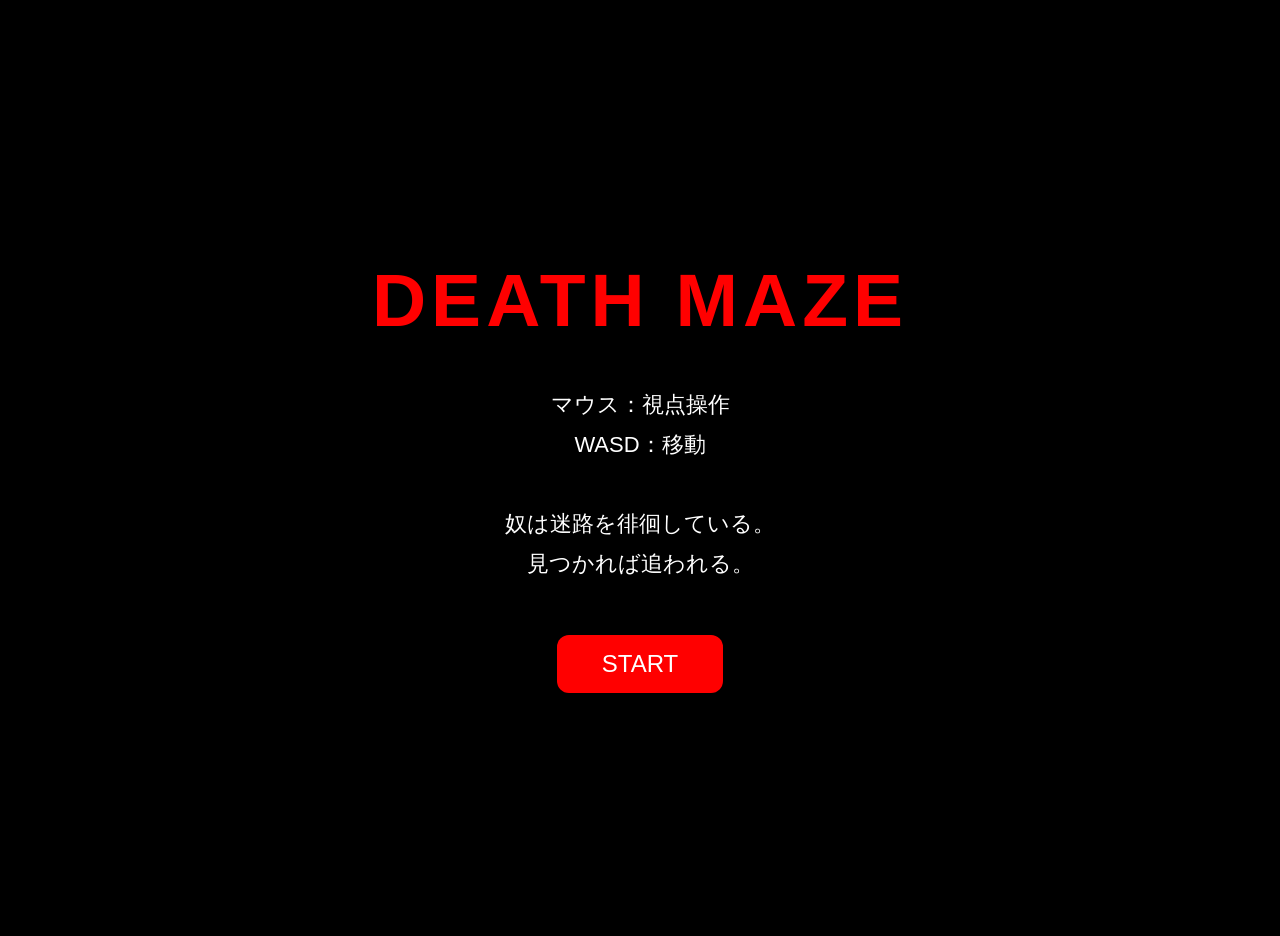
==== index.html @ 8714f91e "testttt" ====
//html
<!DOCTYPE html>
<html lang="ja">
<head>
<meta charset="UTF-8">
<title>DEATH MAZE</title>

<style>

body{
  margin:0;
  overflow:hidden;
  background:black;
  font-family:sans-serif;
  cursor:none;
}

canvas{
  display:block;
}

#menu{
  position:fixed;
  inset:0;

  background:rgba(0,0,0,0.95);

  display:flex;
  flex-direction:column;
  justify-content:center;
  align-items:center;

  color:white;
  text-align:center;

  z-index:10;
}

#menu h1{
  color:red;
  font-size:75px;
  letter-spacing:5px;
  margin-bottom:20px;
}

#menu p{
  font-size:22px;
  line-height:1.8;
}

button{
  margin-top:30px;
  padding:15px 45px;

  border:none;
  border-radius:12px;

  background:red;
  color:white;

  font-size:24px;
  cursor:pointer;
}

#info{
  position:fixed;
  top:20px;
  left:50%;
  transform:translateX(-50%);

  background:rgba(0,0,0,0.6);

  color:white;

  padding:12px 22px;
  border-radius:10px;

  font-size:22px;

  z-index:5;
}

</style>
</head>
<body>

<div id="menu">

  <h1>DEATH MAZE</h1>

  <p>
    マウス：視点操作<br>
    WASD：移動<br><br>

    奴は迷路を徘徊している。<br>
    見つかれば追われる。
  </p>

  <button onclick="startGame()">
    START
  </button>

</div>

<div id="info"></div>

<canvas id="game"></canvas>

<script>

const canvas = document.getElementById("game");
const ctx = canvas.getContext("2d");

canvas.width = innerWidth;
canvas.height = innerHeight;

const TILE = 100;

const map = [

"################",
"#S       #    E#",
"# ###### # #####",
"#      # #     #",
"###### # ##### #",
"#      #       #",
"# #### #########",
"#              #",
"################"

];

const startPlayer = {

  x:TILE * 1.5,
  y:TILE * 1.5,
  angle:0
};

const startEnemy = {

  x:TILE * 13.5,
  y:TILE * 7.5
};

let player;
let enemy;

let keys = {};
let playing = false;

const menu = document.getElementById("menu");
const info = document.getElementById("info");

resetGame();

function resetGame(){

  player = {

    x:startPlayer.x,
    y:startPlayer.y,
    angle:startPlayer.angle
  };

  enemy = {

    x:startEnemy.x,
    y:startEnemy.y,

    speed:1.2,

    chasing:false,

    moveAngle:Math.random() * Math.PI * 2,

    changeTimer:0
  };
}

function startGame(){

  resetGame();

  playing = true;

  menu.style.display = "none";

  canvas.requestPointerLock();

  message("逃げろ...");
}

function message(text){

  info.textContent = text;

  clearTimeout(info.timer);

  info.timer = setTimeout(()=>{

    info.textContent = "";

  },2000);
}

document.addEventListener("mousemove", e=>{

  if(document.pointerLockElement === canvas){

    player.angle += e.movementX * 0.0025;
  }
});

addEventListener("keydown", e=>{

  keys[e.key.toLowerCase()] = true;
});

addEventListener("keyup", e=>{

  keys[e.key.toLowerCase()] = false;
});

function isWall(x,y){

  const gx = Math.floor(x / TILE);
  const gy = Math.floor(y / TILE);

  if(!map[gy]) return true;

  return map[gy][gx] === "#";
}

function canSeePlayer(){

  let dx = player.x - enemy.x;
  let dy = player.y - enemy.y;

  let dist = Math.hypot(dx,dy);

  let steps = dist / 5;

  for(let i=0;i<steps;i++){

    let t = i / steps;

    let rx = enemy.x + dx * t;
    let ry = enemy.y + dy * t;

    if(isWall(rx,ry)){

      return false;
    }
  }

  return true;
}

function movePlayer(){

  let speed = 3;

  let nx = player.x;
  let ny = player.y;

  if(keys["w"]){

    nx += Math.cos(player.angle) * speed;
    ny += Math.sin(player.angle) * speed;
  }

  if(keys["s"]){

    nx -= Math.cos(player.angle) * speed;
    ny -= Math.sin(player.angle) * speed;
  }

  if(keys["a"]){

    nx += Math.cos(player.angle - Math.PI/2) * speed;
    ny += Math.sin(player.angle - Math.PI/2) * speed;
  }

  if(keys["d"]){

    nx += Math.cos(player.angle + Math.PI/2) * speed;
    ny += Math.sin(player.angle + Math.PI/2) * speed;
  }

  if(!isWall(nx, player.y)){

    player.x = nx;
  }

  if(!isWall(player.x, ny)){

    player.y = ny;
  }

  checkGoal();
}

function moveEnemy(){

  // プレイヤー発見
  if(canSeePlayer()){

    if(!enemy.chasing){

      message("見つかった...");
    }

    enemy.chasing = true;
  }

  // 追跡モード
  if(enemy.chasing){

    let dx = player.x - enemy.x;
    let dy = player.y - enemy.y;

    let dist = Math.hypot(dx,dy);

    dx /= dist;
    dy /= dist;

    let nx =
      enemy.x + dx * enemy.speed;

    let ny =
      enemy.y + dy * enemy.speed;

    if(!isWall(nx, enemy.y)){

      enemy.x = nx;
    }

    if(!isWall(enemy.x, ny)){

      enemy.y = ny;
    }

    if(dist < 22){

      gameOver();
    }

  }else{

    // 徘徊モード
    enemy.changeTimer--;

    if(enemy.changeTimer <= 0){

      enemy.moveAngle =
        Math.random() * Math.PI * 2;

      enemy.changeTimer =
        60 + Math.random() * 120;
    }

    let nx =
      enemy.x +
      Math.cos(enemy.moveAngle) *
      enemy.speed * 0.7;

    let ny =
      enemy.y +
      Math.sin(enemy.moveAngle) *
      enemy.speed * 0.7;

    if(isWall(nx,ny)){

      enemy.moveAngle =
        Math.random() * Math.PI * 2;

    }else{

      enemy.x = nx;
      enemy.y = ny;
    }
  }
}

function checkGoal(){

  const gx = Math.floor(player.x / TILE);
  const gy = Math.floor(player.y / TILE);

  if(map[gy][gx] === "E"){

    finishGame();
  }
}

function finishGame(){

  playing = false;

  document.exitPointerLock();

  menu.style.display = "flex";

  menu.innerHTML = `

    <h1>ESCAPE</h1>

    <p>
      脱出成功
    </p>

    <button onclick="startGame()">
      RETRY
    </button>
  `;
}

function gameOver(){

  playing = false;

  document.exitPointerLock();

  menu.style.display = "flex";

  menu.innerHTML = `

    <h1>GAME OVER</h1>

    <p>
      捕まった...
    </p>

    <button onclick="startGame()">
      RETRY
    </button>
  `;
}

function drawWorld(){

  // 空
  ctx.fillStyle = "#87ceeb";

  ctx.fillRect(
    0,
    0,
    canvas.width,
    canvas.height/2
  );

  // 地面
  ctx.fillStyle = "#444";

  ctx.fillRect(
    0,
    canvas.height/2,
    canvas.width,
    canvas.height/2
  );

  for(let i=0;i<canvas.width;i++){

    let rayAngle =
      player.angle - 0.55 +
      (i / canvas.width) * 1.1;

    let dist = 0;
    let hit = false;

    while(!hit && dist < 2000){

      dist += 2;

      let rx =
        player.x +
        Math.cos(rayAngle) * dist;

      let ry =
        player.y +
        Math.sin(rayAngle) * dist;

      if(isWall(rx,ry)){

        hit = true;
      }
    }

    let corrected =
      dist *
      Math.cos(rayAngle - player.angle);

    let wallHeight =
      24000 / corrected;

    let shade =
      Math.max(
        40,
        255 - corrected / 4
      );

    ctx.fillStyle =
      `rgb(${shade},${shade},${shade})`;

    ctx.fillRect(

      i,

      canvas.height/2 -
      wallHeight/2,

      1,

      wallHeight
    );
  }
}

function drawEnemy(){

  let dx = enemy.x - player.x;
  let dy = enemy.y - player.y;

  let dist = Math.hypot(dx,dy);

  let angle =
    Math.atan2(dy,dx);

  let relative =
    angle - player.angle;

  while(relative < -Math.PI){

    relative += Math.PI * 2;
  }

  while(relative > Math.PI){

    relative -= Math.PI * 2;
  }

  if(Math.abs(relative) > 0.6){

    return;
  }

  let screenX =
    (relative + 0.6) / 1.2 *
    canvas.width;

  let size =
    9000 / dist;

  let y =
    canvas.height/2 - size/2;

  // 影
  ctx.fillStyle =
    "rgba(0,0,0,0.35)";

  ctx.beginPath();

  ctx.ellipse(
    screenX,
    y + size*0.95,
    size*0.28,
    size*0.10,
    0,
    0,
    Math.PI*2
  );

  ctx.fill();

  // 足
  ctx.fillStyle = "#111";

  ctx.fillRect(
    screenX - size*0.15,
    y + size*0.55,
    size*0.10,
    size*0.35
  );

  ctx.fillRect(
    screenX + size*0.05,
    y + size*0.55,
    size*0.10,
    size*0.35
  );

  // 胴体
  ctx.fillStyle =
    enemy.chasing ? "#550000" : "#1a1a1a";

  ctx.fillRect(
    screenX - size*0.22,
    y + size*0.20,
    size*0.44,
    size*0.45
  );

  // 腕
  ctx.fillRect(
    screenX - size*0.33,
    y + size*0.23,
    size*0.10,
    size*0.32
  );

  ctx.fillRect(
    screenX + size*0.23,
    y + size*0.23,
    size*0.10,
    size*0.32
  );

  // 頭
  ctx.fillStyle = "#ddd";

  ctx.beginPath();

  ctx.arc(
    screenX,
    y + size*0.08,
    size*0.16,
    0,
    Math.PI*2
  );

  ctx.fill();

  // 目
  ctx.fillStyle =
    enemy.chasing ? "red" : "black";

  ctx.beginPath();

  ctx.arc(
    screenX - size*0.05,
    y + size*0.06,
    size*0.02,
    0,
    Math.PI*2
  );

  ctx.fill();

  ctx.beginPath();

  ctx.arc(
    screenX + size*0.05,
    y + size*0.06,
    size*0.02,
    0,
    Math.PI*2
  );

  ctx.fill();
}

function loop(){

  if(playing){

    movePlayer();

    moveEnemy();

    drawWorld();

    drawEnemy();
  }

  requestAnimationFrame(loop);
}

loop();

onresize = ()=>{

  canvas.width = innerWidth;
  canvas.height = innerHeight;
};

</script>
</body>
</html>
```
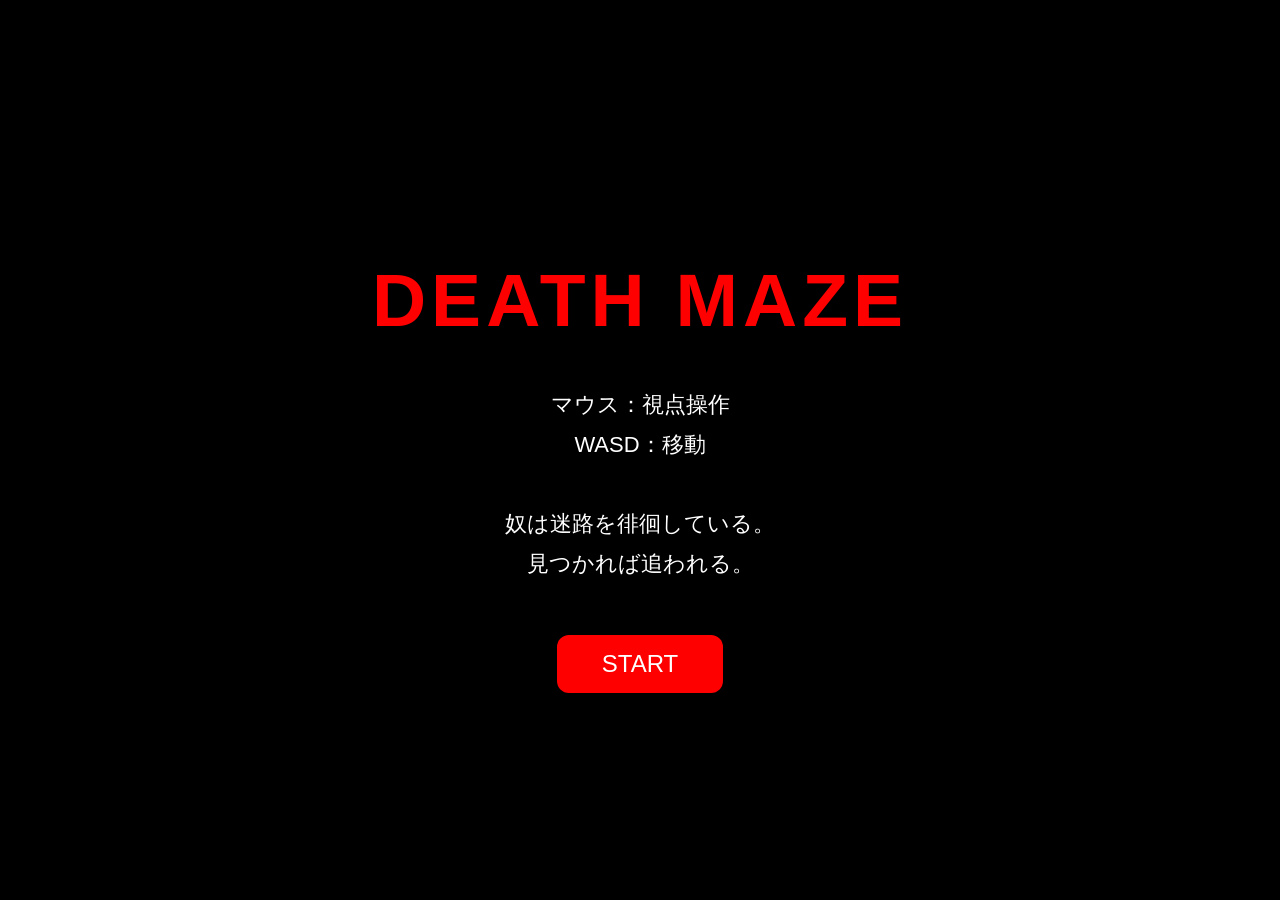
==== commit 96fc65d9: "5_19" ====
--- a/index.html
+++ b/index.html
@@ -1,9 +1,8 @@
-//html
 <!DOCTYPE html>
 <html lang="ja">
 <head>
 <meta charset="UTF-8">
-<title>DEATH MAZE</title>
+<title>DEATH MAZE AI</title>
 
 <style>
 
@@ -130,6 +129,15 @@
 
 ];
 
+const DIRECTIONS = [
+
+  {x:1,y:0},
+  {x:-1,y:0},
+  {x:0,y:1},
+  {x:0,y:-1}
+
+];
+
 const startPlayer = {
 
   x:TILE * 1.5,
@@ -168,13 +176,13 @@
     x:startEnemy.x,
     y:startEnemy.y,
 
-    speed:1.2,
+    speed:1.4,
 
     chasing:false,
 
-    moveAngle:Math.random() * Math.PI * 2,
-
-    changeTimer:0
+    loseTimer:0,
+
+    dir:{x:-1,y:0}
   };
 }
 
@@ -301,6 +309,35 @@
   checkGoal();
 }
 
+function enemyAtCenter(){
+
+  return (
+    Math.abs((enemy.x % TILE) - TILE/2) < 4 &&
+    Math.abs((enemy.y % TILE) - TILE/2) < 4
+  );
+}
+
+function getAvailableDirections(){
+
+  const dirs = [];
+
+  const gx = Math.floor(enemy.x / TILE);
+  const gy = Math.floor(enemy.y / TILE);
+
+  for(let dir of DIRECTIONS){
+
+    const nx = gx + dir.x;
+    const ny = gy + dir.y;
+
+    if(map[ny][nx] !== "#"){
+
+      dirs.push(dir);
+    }
+  }
+
+  return dirs;
+}
+
 function moveEnemy(){
 
   // プレイヤー発見
@@ -312,9 +349,26 @@
     }
 
     enemy.chasing = true;
-  }
-
-  // 追跡モード
+
+    enemy.loseTimer = 0;
+
+  }else{
+
+    if(enemy.chasing){
+
+      enemy.loseTimer++;
+
+      // 5秒見失う
+      if(enemy.loseTimer > 300){
+
+        enemy.chasing = false;
+
+        message("撒いた...");
+      }
+    }
+  }
+
+  // 追跡
   if(enemy.chasing){
 
     let dx = player.x - enemy.x;
@@ -348,34 +402,43 @@
 
   }else{
 
-    // 徘徊モード
-    enemy.changeTimer--;
-
-    if(enemy.changeTimer <= 0){
-
-      enemy.moveAngle =
-        Math.random() * Math.PI * 2;
-
-      enemy.changeTimer =
-        60 + Math.random() * 120;
+    // 曲がり角で方向変更
+    if(enemyAtCenter()){
+
+      let dirs =
+        getAvailableDirections();
+
+      // 戻る方向を除外
+      dirs = dirs.filter(dir => {
+
+        return !(
+          dir.x === -enemy.dir.x &&
+          dir.y === -enemy.dir.y
+        );
+      });
+
+      if(dirs.length > 0){
+
+        enemy.dir =
+          dirs[
+            Math.floor(
+              Math.random() * dirs.length
+            )
+          ];
+      }
     }
 
     let nx =
       enemy.x +
-      Math.cos(enemy.moveAngle) *
-      enemy.speed * 0.7;
+      enemy.dir.x *
+      enemy.speed;
 
     let ny =
       enemy.y +
-      Math.sin(enemy.moveAngle) *
-      enemy.speed * 0.7;
-
-    if(isWall(nx,ny)){
-
-      enemy.moveAngle =
-        Math.random() * Math.PI * 2;
-
-    }else{
+      enemy.dir.y *
+      enemy.speed;
+
+    if(!isWall(nx,ny)){
 
       enemy.x = nx;
       enemy.y = ny;
@@ -686,5 +749,4 @@
 
 </script>
 </body>
-</html>
-```
+</html>
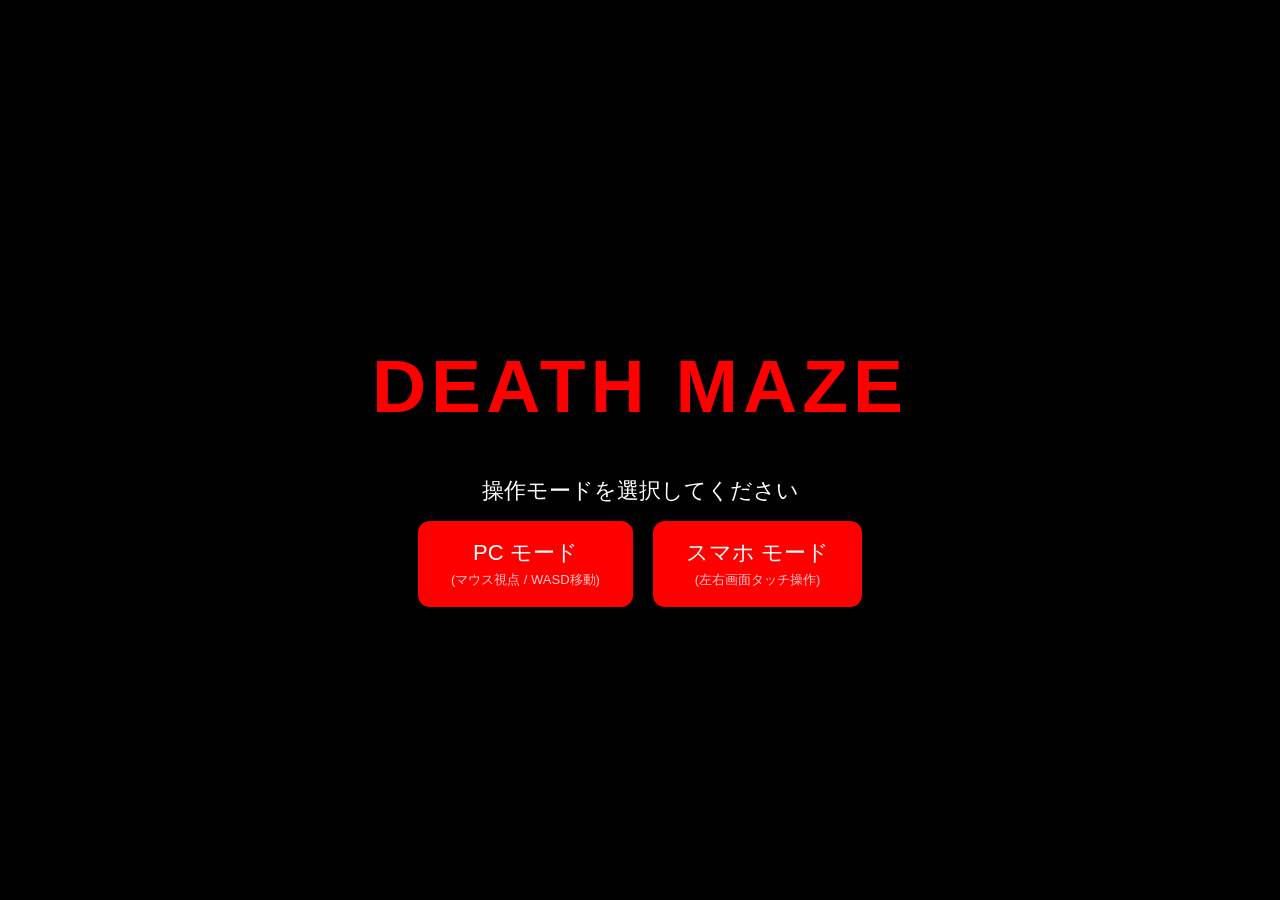
==== commit 0df0b37a: "5_22 ミニマップの追加、スマホ操作の対応化、その他修正" ====
--- a/index.html
+++ b/index.html
@@ -1,752 +1,48 @@
 <!DOCTYPE html>
 <html lang="ja">
 <head>
-<meta charset="UTF-8">
-<title>DEATH MAZE AI</title>
-
-<style>
-
-body{
-  margin:0;
-  overflow:hidden;
-  background:black;
-  font-family:sans-serif;
-  cursor:none;
-}
-
-canvas{
-  display:block;
-}
-
-#menu{
-  position:fixed;
-  inset:0;
-
-  background:rgba(0,0,0,0.95);
-
-  display:flex;
-  flex-direction:column;
-  justify-content:center;
-  align-items:center;
-
-  color:white;
-  text-align:center;
-
-  z-index:10;
-}
-
-#menu h1{
-  color:red;
-  font-size:75px;
-  letter-spacing:5px;
-  margin-bottom:20px;
-}
-
-#menu p{
-  font-size:22px;
-  line-height:1.8;
-}
-
-button{
-  margin-top:30px;
-  padding:15px 45px;
-
-  border:none;
-  border-radius:12px;
-
-  background:red;
-  color:white;
-
-  font-size:24px;
-  cursor:pointer;
-}
-
-#info{
-  position:fixed;
-  top:20px;
-  left:50%;
-  transform:translateX(-50%);
-
-  background:rgba(0,0,0,0.6);
-
-  color:white;
-
-  padding:12px 22px;
-  border-radius:10px;
-
-  font-size:22px;
-
-  z-index:5;
-}
-
-</style>
+  <meta charset="UTF-8">
+  <meta name="viewport" content="width=device-width, initial-scale=1.0, user-scalable=no, maximum-scale=1.0">
+  <title>DEATH MAZE - COMPLETE</title>
+  <link rel="stylesheet" href="style.css">
 </head>
 <body>
 
-<div id="menu">
+  <div id="menu">
+    <h1 id="menu-title">DEATH MAZE</h1>
+    <p id="menu-text">操作モードを選択してください</p>
+    
+    <div class="btn-container">
+      <button class="start-btn" onclick="startGame('pc')">PC モード<br><span>(マウス視点 / WASD移動)</span></button>
+      <button class="start-btn" onclick="startGame('mobile')">スマホ モード<br><span>(左右画面タッチ操作)</span></button>
+    </div>
+  </div>
 
-  <h1>DEATH MAZE</h1>
+  <div id="pause-menu">
+    <h2>PAUSE</h2>
+    <div class="pause-btn-container">
+      <button class="menu-btn p-idx" onclick="resumeGame()">ゲームに戻る</button>
+      <button class="menu-btn p-idx" onclick="retryGame()">リトライ</button>
+      <button class="menu-btn p-idx" onclick="backToMainMenu()">メインメニュー</button>
+    </div>
+    <p class="help-text">【Key】↑ / ↓ (W / S) : 選択 | Enter : 決定</p>
+  </div>
 
-  <p>
-    マウス：視点操作<br>
-    WASD：移動<br><br>
+  <button id="ingame-menu-btn" onclick="openPauseMenu()">MENU</button>
 
-    奴は迷路を徘徊している。<br>
-    見つかれば追われる。
-  </p>
+  <div id="info"></div>
 
-  <button onclick="startGame()">
-    START
-  </button>
+  <div id="touch-container">
+    <div id="left-zone" class="touch-zone">
+      <div id="joystick-base">
+        <div id="joystick-stick"></div>
+      </div>
+    </div>
+    <div id="right-zone" class="touch-zone"></div>
+  </div>
 
-</div>
+  <canvas id="game"></canvas>
 
-<div id="info"></div>
-
-<canvas id="game"></canvas>
-
-<script>
-
-const canvas = document.getElementById("game");
-const ctx = canvas.getContext("2d");
-
-canvas.width = innerWidth;
-canvas.height = innerHeight;
-
-const TILE = 100;
-
-const map = [
-
-"################",
-"#S       #    E#",
-"# ###### # #####",
-"#      # #     #",
-"###### # ##### #",
-"#      #       #",
-"# #### #########",
-"#              #",
-"################"
-
-];
-
-const DIRECTIONS = [
-
-  {x:1,y:0},
-  {x:-1,y:0},
-  {x:0,y:1},
-  {x:0,y:-1}
-
-];
-
-const startPlayer = {
-
-  x:TILE * 1.5,
-  y:TILE * 1.5,
-  angle:0
-};
-
-const startEnemy = {
-
-  x:TILE * 13.5,
-  y:TILE * 7.5
-};
-
-let player;
-let enemy;
-
-let keys = {};
-let playing = false;
-
-const menu = document.getElementById("menu");
-const info = document.getElementById("info");
-
-resetGame();
-
-function resetGame(){
-
-  player = {
-
-    x:startPlayer.x,
-    y:startPlayer.y,
-    angle:startPlayer.angle
-  };
-
-  enemy = {
-
-    x:startEnemy.x,
-    y:startEnemy.y,
-
-    speed:1.4,
-
-    chasing:false,
-
-    loseTimer:0,
-
-    dir:{x:-1,y:0}
-  };
-}
-
-function startGame(){
-
-  resetGame();
-
-  playing = true;
-
-  menu.style.display = "none";
-
-  canvas.requestPointerLock();
-
-  message("逃げろ...");
-}
-
-function message(text){
-
-  info.textContent = text;
-
-  clearTimeout(info.timer);
-
-  info.timer = setTimeout(()=>{
-
-    info.textContent = "";
-
-  },2000);
-}
-
-document.addEventListener("mousemove", e=>{
-
-  if(document.pointerLockElement === canvas){
-
-    player.angle += e.movementX * 0.0025;
-  }
-});
-
-addEventListener("keydown", e=>{
-
-  keys[e.key.toLowerCase()] = true;
-});
-
-addEventListener("keyup", e=>{
-
-  keys[e.key.toLowerCase()] = false;
-});
-
-function isWall(x,y){
-
-  const gx = Math.floor(x / TILE);
-  const gy = Math.floor(y / TILE);
-
-  if(!map[gy]) return true;
-
-  return map[gy][gx] === "#";
-}
-
-function canSeePlayer(){
-
-  let dx = player.x - enemy.x;
-  let dy = player.y - enemy.y;
-
-  let dist = Math.hypot(dx,dy);
-
-  let steps = dist / 5;
-
-  for(let i=0;i<steps;i++){
-
-    let t = i / steps;
-
-    let rx = enemy.x + dx * t;
-    let ry = enemy.y + dy * t;
-
-    if(isWall(rx,ry)){
-
-      return false;
-    }
-  }
-
-  return true;
-}
-
-function movePlayer(){
-
-  let speed = 3;
-
-  let nx = player.x;
-  let ny = player.y;
-
-  if(keys["w"]){
-
-    nx += Math.cos(player.angle) * speed;
-    ny += Math.sin(player.angle) * speed;
-  }
-
-  if(keys["s"]){
-
-    nx -= Math.cos(player.angle) * speed;
-    ny -= Math.sin(player.angle) * speed;
-  }
-
-  if(keys["a"]){
-
-    nx += Math.cos(player.angle - Math.PI/2) * speed;
-    ny += Math.sin(player.angle - Math.PI/2) * speed;
-  }
-
-  if(keys["d"]){
-
-    nx += Math.cos(player.angle + Math.PI/2) * speed;
-    ny += Math.sin(player.angle + Math.PI/2) * speed;
-  }
-
-  if(!isWall(nx, player.y)){
-
-    player.x = nx;
-  }
-
-  if(!isWall(player.x, ny)){
-
-    player.y = ny;
-  }
-
-  checkGoal();
-}
-
-function enemyAtCenter(){
-
-  return (
-    Math.abs((enemy.x % TILE) - TILE/2) < 4 &&
-    Math.abs((enemy.y % TILE) - TILE/2) < 4
-  );
-}
-
-function getAvailableDirections(){
-
-  const dirs = [];
-
-  const gx = Math.floor(enemy.x / TILE);
-  const gy = Math.floor(enemy.y / TILE);
-
-  for(let dir of DIRECTIONS){
-
-    const nx = gx + dir.x;
-    const ny = gy + dir.y;
-
-    if(map[ny][nx] !== "#"){
-
-      dirs.push(dir);
-    }
-  }
-
-  return dirs;
-}
-
-function moveEnemy(){
-
-  // プレイヤー発見
-  if(canSeePlayer()){
-
-    if(!enemy.chasing){
-
-      message("見つかった...");
-    }
-
-    enemy.chasing = true;
-
-    enemy.loseTimer = 0;
-
-  }else{
-
-    if(enemy.chasing){
-
-      enemy.loseTimer++;
-
-      // 5秒見失う
-      if(enemy.loseTimer > 300){
-
-        enemy.chasing = false;
-
-        message("撒いた...");
-      }
-    }
-  }
-
-  // 追跡
-  if(enemy.chasing){
-
-    let dx = player.x - enemy.x;
-    let dy = player.y - enemy.y;
-
-    let dist = Math.hypot(dx,dy);
-
-    dx /= dist;
-    dy /= dist;
-
-    let nx =
-      enemy.x + dx * enemy.speed;
-
-    let ny =
-      enemy.y + dy * enemy.speed;
-
-    if(!isWall(nx, enemy.y)){
-
-      enemy.x = nx;
-    }
-
-    if(!isWall(enemy.x, ny)){
-
-      enemy.y = ny;
-    }
-
-    if(dist < 22){
-
-      gameOver();
-    }
-
-  }else{
-
-    // 曲がり角で方向変更
-    if(enemyAtCenter()){
-
-      let dirs =
-        getAvailableDirections();
-
-      // 戻る方向を除外
-      dirs = dirs.filter(dir => {
-
-        return !(
-          dir.x === -enemy.dir.x &&
-          dir.y === -enemy.dir.y
-        );
-      });
-
-      if(dirs.length > 0){
-
-        enemy.dir =
-          dirs[
-            Math.floor(
-              Math.random() * dirs.length
-            )
-          ];
-      }
-    }
-
-    let nx =
-      enemy.x +
-      enemy.dir.x *
-      enemy.speed;
-
-    let ny =
-      enemy.y +
-      enemy.dir.y *
-      enemy.speed;
-
-    if(!isWall(nx,ny)){
-
-      enemy.x = nx;
-      enemy.y = ny;
-    }
-  }
-}
-
-function checkGoal(){
-
-  const gx = Math.floor(player.x / TILE);
-  const gy = Math.floor(player.y / TILE);
-
-  if(map[gy][gx] === "E"){
-
-    finishGame();
-  }
-}
-
-function finishGame(){
-
-  playing = false;
-
-  document.exitPointerLock();
-
-  menu.style.display = "flex";
-
-  menu.innerHTML = `
-
-    <h1>ESCAPE</h1>
-
-    <p>
-      脱出成功
-    </p>
-
-    <button onclick="startGame()">
-      RETRY
-    </button>
-  `;
-}
-
-function gameOver(){
-
-  playing = false;
-
-  document.exitPointerLock();
-
-  menu.style.display = "flex";
-
-  menu.innerHTML = `
-
-    <h1>GAME OVER</h1>
-
-    <p>
-      捕まった...
-    </p>
-
-    <button onclick="startGame()">
-      RETRY
-    </button>
-  `;
-}
-
-function drawWorld(){
-
-  // 空
-  ctx.fillStyle = "#87ceeb";
-
-  ctx.fillRect(
-    0,
-    0,
-    canvas.width,
-    canvas.height/2
-  );
-
-  // 地面
-  ctx.fillStyle = "#444";
-
-  ctx.fillRect(
-    0,
-    canvas.height/2,
-    canvas.width,
-    canvas.height/2
-  );
-
-  for(let i=0;i<canvas.width;i++){
-
-    let rayAngle =
-      player.angle - 0.55 +
-      (i / canvas.width) * 1.1;
-
-    let dist = 0;
-    let hit = false;
-
-    while(!hit && dist < 2000){
-
-      dist += 2;
-
-      let rx =
-        player.x +
-        Math.cos(rayAngle) * dist;
-
-      let ry =
-        player.y +
-        Math.sin(rayAngle) * dist;
-
-      if(isWall(rx,ry)){
-
-        hit = true;
-      }
-    }
-
-    let corrected =
-      dist *
-      Math.cos(rayAngle - player.angle);
-
-    let wallHeight =
-      24000 / corrected;
-
-    let shade =
-      Math.max(
-        40,
-        255 - corrected / 4
-      );
-
-    ctx.fillStyle =
-      `rgb(${shade},${shade},${shade})`;
-
-    ctx.fillRect(
-
-      i,
-
-      canvas.height/2 -
-      wallHeight/2,
-
-      1,
-
-      wallHeight
-    );
-  }
-}
-
-function drawEnemy(){
-
-  let dx = enemy.x - player.x;
-  let dy = enemy.y - player.y;
-
-  let dist = Math.hypot(dx,dy);
-
-  let angle =
-    Math.atan2(dy,dx);
-
-  let relative =
-    angle - player.angle;
-
-  while(relative < -Math.PI){
-
-    relative += Math.PI * 2;
-  }
-
-  while(relative > Math.PI){
-
-    relative -= Math.PI * 2;
-  }
-
-  if(Math.abs(relative) > 0.6){
-
-    return;
-  }
-
-  let screenX =
-    (relative + 0.6) / 1.2 *
-    canvas.width;
-
-  let size =
-    9000 / dist;
-
-  let y =
-    canvas.height/2 - size/2;
-
-  // 影
-  ctx.fillStyle =
-    "rgba(0,0,0,0.35)";
-
-  ctx.beginPath();
-
-  ctx.ellipse(
-    screenX,
-    y + size*0.95,
-    size*0.28,
-    size*0.10,
-    0,
-    0,
-    Math.PI*2
-  );
-
-  ctx.fill();
-
-  // 足
-  ctx.fillStyle = "#111";
-
-  ctx.fillRect(
-    screenX - size*0.15,
-    y + size*0.55,
-    size*0.10,
-    size*0.35
-  );
-
-  ctx.fillRect(
-    screenX + size*0.05,
-    y + size*0.55,
-    size*0.10,
-    size*0.35
-  );
-
-  // 胴体
-  ctx.fillStyle =
-    enemy.chasing ? "#550000" : "#1a1a1a";
-
-  ctx.fillRect(
-    screenX - size*0.22,
-    y + size*0.20,
-    size*0.44,
-    size*0.45
-  );
-
-  // 腕
-  ctx.fillRect(
-    screenX - size*0.33,
-    y + size*0.23,
-    size*0.10,
-    size*0.32
-  );
-
-  ctx.fillRect(
-    screenX + size*0.23,
-    y + size*0.23,
-    size*0.10,
-    size*0.32
-  );
-
-  // 頭
-  ctx.fillStyle = "#ddd";
-
-  ctx.beginPath();
-
-  ctx.arc(
-    screenX,
-    y + size*0.08,
-    size*0.16,
-    0,
-    Math.PI*2
-  );
-
-  ctx.fill();
-
-  // 目
-  ctx.fillStyle =
-    enemy.chasing ? "red" : "black";
-
-  ctx.beginPath();
-
-  ctx.arc(
-    screenX - size*0.05,
-    y + size*0.06,
-    size*0.02,
-    0,
-    Math.PI*2
-  );
-
-  ctx.fill();
-
-  ctx.beginPath();
-
-  ctx.arc(
-    screenX + size*0.05,
-    y + size*0.06,
-    size*0.02,
-    0,
-    Math.PI*2
-  );
-
-  ctx.fill();
-}
-
-function loop(){
-
-  if(playing){
-
-    movePlayer();
-
-    moveEnemy();
-
-    drawWorld();
-
-    drawEnemy();
-  }
-
-  requestAnimationFrame(loop);
-}
-
-loop();
-
-onresize = ()=>{
-
-  canvas.width = innerWidth;
-  canvas.height = innerHeight;
-};
-
-</script>
+  <script src="script.js"></script>
 </body>
 </html>
--- a/style.css
+++ b/style.css
@@ -0,0 +1,176 @@
+body {
+  margin: 0;
+  overflow: hidden;
+  background: black;
+  font-family: sans-serif;
+  user-select: none;
+  -webkit-user-select: none;
+  touch-action: none; 
+}
+
+canvas {
+  display: block;
+}
+
+/* メインメニュー & ポーズメニューの共通基盤 */
+#menu, #pause-menu {
+  position: fixed;
+  inset: 0;
+  background: rgba(0, 0, 0, 0.95);
+  display: flex;
+  flex-direction: column;
+  justify-content: center;
+  align-items: center;
+  color: white;
+  text-align: center;
+  z-index: 10;
+}
+
+#pause-menu {
+  display: none;
+  background: rgba(0, 0, 0, 0.85);
+  z-index: 11;
+}
+
+#menu h1, #pause-menu h2 {
+  color: red;
+  font-size: clamp(40px, 8vw, 75px);
+  letter-spacing: 5px;
+  margin-bottom: 20px;
+}
+
+#menu p {
+  font-size: clamp(16px, 4vw, 22px);
+  line-height: 1.8;
+  padding: 0 20px;
+  margin-bottom: 10px;
+}
+
+/* ポーズ画面下のヘルプ文字 */
+.help-text {
+  font-size: 14px;
+  color: #888;
+  margin-top: 20px;
+}
+
+.btn-container, .pause-btn-container {
+  display: flex;
+  gap: 20px;
+  flex-wrap: wrap;
+  justify-content: center;
+}
+
+.pause-btn-container {
+  flex-direction: column;
+  min-width: 250px;
+}
+
+/* ボタンのスタイル */
+button.start-btn, button.menu-btn {
+  padding: 15px 30px;
+  border: none;
+  border-radius: 12px;
+  background: red;
+  color: white;
+  font-size: 22px;
+  cursor: pointer;
+  min-width: 200px;
+  line-height: 1.3;
+  transition: all 0.2s;
+  box-sizing: border-box;
+  border: 3px solid transparent;
+}
+
+button.start-btn:hover, button.menu-btn:hover {
+  background: #cc0000;
+}
+
+/* 🔴 キーボードで選択されているボタンのスタイル */
+button.menu-btn.selected {
+  background: #ff0000;
+  border-color: white;
+  transform: scale(1.05);
+  box-shadow: 0 0 15px rgba(255, 255, 255, 0.5);
+}
+
+button.start-btn span {
+  font-size: 13px;
+  color: #ffcccc;
+  display: block;
+  margin-top: 5px;
+}
+
+/* ゲーム中のMENUボタン（左上） */
+#ingame-menu-btn {
+  position: fixed;
+  top: 15px;
+  left: 15px;
+  z-index: 8;
+  padding: 8px 18px;
+  background: rgba(255, 0, 0, 0.6);
+  color: white;
+  border: 1px solid red;
+  border-radius: 6px;
+  font-size: 16px;
+  font-weight: bold;
+  cursor: pointer;
+  display: none;
+}
+
+/* ゲーム中の通知メッセージ */
+#info {
+  position: fixed;
+  top: 20px;
+  left: 50%;
+  transform: translateX(-50%);
+  background: rgba(0, 0, 0, 0.6);
+  color: white;
+  padding: 12px 22px;
+  border-radius: 10px;
+  font-size: 22px;
+  z-index: 5;
+  pointer-events: none;
+  text-align: center;
+  white-space: nowrap;
+}
+
+/* スマホ用タッチエリア */
+#touch-container {
+  display: none;
+  position: fixed;
+  inset: 0;
+  z-index: 2;
+  pointer-events: none;
+}
+
+.touch-zone {
+  position: absolute;
+  top: 0;
+  bottom: 0;
+  width: 50%;
+  pointer-events: auto;
+}
+
+#left-zone { left: 0; }
+#right-zone { right: 0; }
+
+/* バーチャルジョイスティック */
+#joystick-base {
+  position: absolute;
+  width: 100px;
+  height: 100px;
+  background: rgba(255, 255, 255, 0.2);
+  border-radius: 50%;
+  display: none;
+  transform: translate(-50%, -50%);
+}
+
+#joystick-stick {
+  position: absolute;
+  top: 25px;
+  left: 25px;
+  width: 50px;
+  height: 50px;
+  background: rgba(255, 255, 255, 0.5);
+  border-radius: 50%;
+}
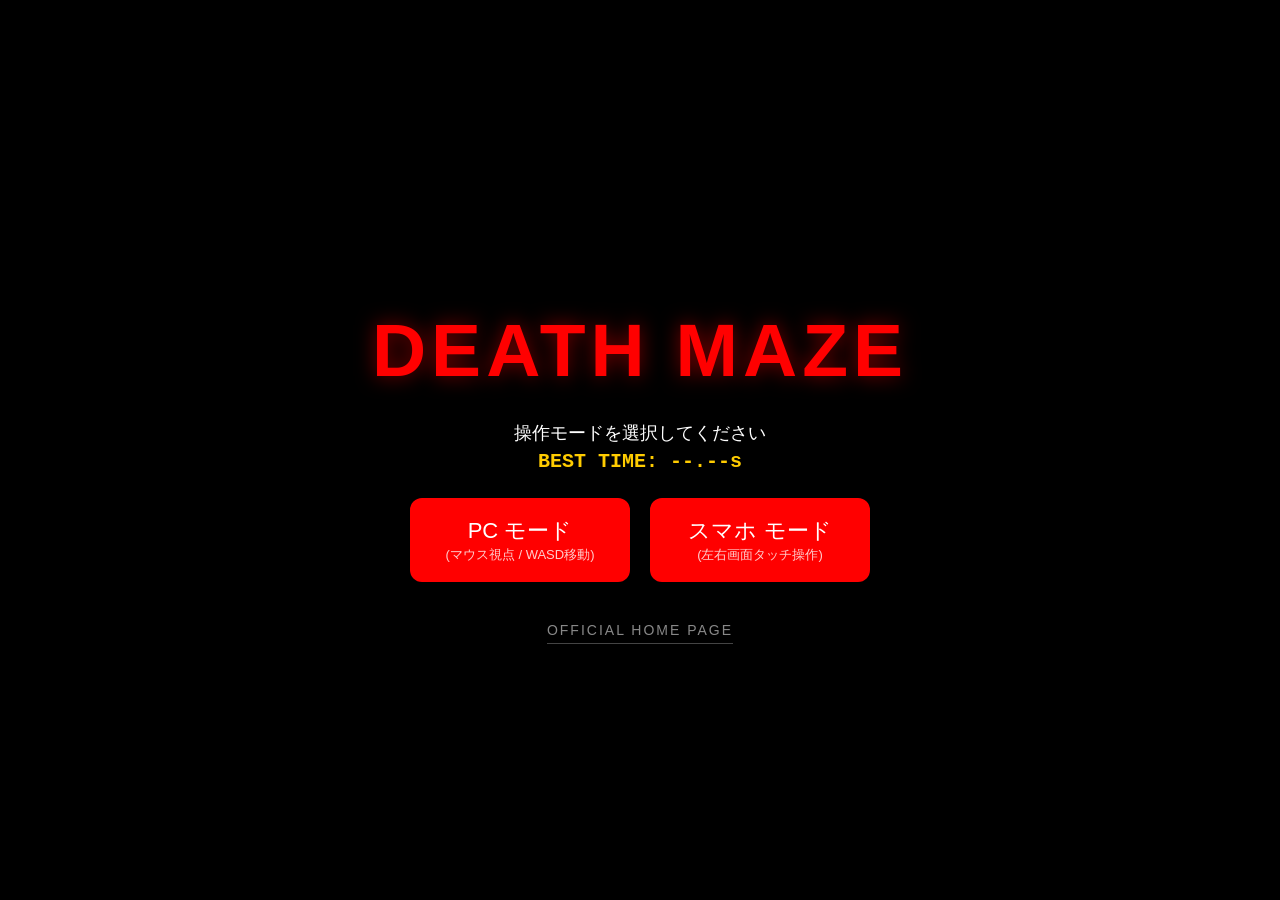
==== commit 53fe09ff: "ホームページ用ファイルの追加" ====
--- a/index.html
+++ b/index.html
@@ -3,7 +3,7 @@
 <head>
   <meta charset="UTF-8">
   <meta name="viewport" content="width=device-width, initial-scale=1.0, user-scalable=no, maximum-scale=1.0">
-  <title>DEATH MAZE - COMPLETE</title>
+  <title>DEATH MAZE - COMPLETE EDITION</title>
   <link rel="stylesheet" href="style.css">
 </head>
 <body>
@@ -12,10 +12,14 @@
     <h1 id="menu-title">DEATH MAZE</h1>
     <p id="menu-text">操作モードを選択してください</p>
     
+    <div id="best-time-display">BEST TIME: --.--s</div>
+    
     <div class="btn-container">
       <button class="start-btn" onclick="startGame('pc')">PC モード<br><span>(マウス視点 / WASD移動)</span></button>
       <button class="start-btn" onclick="startGame('mobile')">スマホ モード<br><span>(左右画面タッチ操作)</span></button>
     </div>
+
+    <a href="https://example.com" target="_blank" id="home-link">OFFICIAL HOME PAGE</a>
   </div>
 
   <div id="pause-menu">
@@ -30,6 +34,7 @@
 
   <button id="ingame-menu-btn" onclick="openPauseMenu()">MENU</button>
 
+  <div id="timer-display">TIME: 0.00s</div>
   <div id="info"></div>
 
   <div id="touch-container">
--- a/style.css
+++ b/style.css
@@ -2,7 +2,7 @@
   margin: 0;
   overflow: hidden;
   background: black;
-  font-family: sans-serif;
+  font-family: 'Segoe UI', Tahoma, Geneva, Verdana, sans-serif;
   user-select: none;
   -webkit-user-select: none;
   touch-action: none; 
@@ -12,7 +12,7 @@
   display: block;
 }
 
-/* メインメニュー & ポーズメニューの共通基盤 */
+/* メニュー共通 */
 #menu, #pause-menu {
   position: fixed;
   inset: 0;
@@ -36,21 +36,40 @@
   color: red;
   font-size: clamp(40px, 8vw, 75px);
   letter-spacing: 5px;
-  margin-bottom: 20px;
+  margin-bottom: 10px;
+  text-shadow: 0 0 20px rgba(255, 0, 0, 0.5);
 }
 
 #menu p {
-  font-size: clamp(16px, 4vw, 22px);
-  line-height: 1.8;
-  padding: 0 20px;
-  margin-bottom: 10px;
+  font-size: 18px;
+  margin-bottom: 5px;
 }
 
-/* ポーズ画面下のヘルプ文字 */
-.help-text {
+/* ベストタイム表示 */
+#best-time-display {
+  font-size: 20px;
+  color: #ffcc00;
+  margin-bottom: 25px;
+  font-family: 'Courier New', Courier, monospace;
+  font-weight: bold;
+}
+
+/* ホームページリンク */
+#home-link {
+  margin-top: 40px;
+  color: #888;
+  text-decoration: none;
   font-size: 14px;
-  color: #888;
-  margin-top: 20px;
+  letter-spacing: 2px;
+  transition: all 0.3s;
+  border-bottom: 1px solid #444;
+  padding-bottom: 5px;
+}
+
+#home-link:hover {
+  color: #fff;
+  border-bottom-color: #ff0000;
+  text-shadow: 0 0 8px rgba(255, 0, 0, 0.8);
 }
 
 .btn-container, .pause-btn-container {
@@ -60,12 +79,8 @@
   justify-content: center;
 }
 
-.pause-btn-container {
-  flex-direction: column;
-  min-width: 250px;
-}
+.pause-btn-container { flex-direction: column; min-width: 250px; }
 
-/* ボタンのスタイル */
 button.start-btn, button.menu-btn {
   padding: 15px 30px;
   border: none;
@@ -74,33 +89,25 @@
   color: white;
   font-size: 22px;
   cursor: pointer;
-  min-width: 200px;
-  line-height: 1.3;
+  min-width: 220px;
   transition: all 0.2s;
-  box-sizing: border-box;
   border: 3px solid transparent;
 }
 
-button.start-btn:hover, button.menu-btn:hover {
-  background: #cc0000;
-}
+button.start-btn:hover, button.menu-btn:hover { background: #cc0000; }
 
-/* 🔴 キーボードで選択されているボタンのスタイル */
 button.menu-btn.selected {
   background: #ff0000;
   border-color: white;
   transform: scale(1.05);
-  box-shadow: 0 0 15px rgba(255, 255, 255, 0.5);
 }
 
 button.start-btn span {
   font-size: 13px;
   color: #ffcccc;
   display: block;
-  margin-top: 5px;
 }
 
-/* ゲーム中のMENUボタン（左上） */
 #ingame-menu-btn {
   position: fixed;
   top: 15px;
@@ -111,13 +118,23 @@
   color: white;
   border: 1px solid red;
   border-radius: 6px;
-  font-size: 16px;
-  font-weight: bold;
-  cursor: pointer;
   display: none;
 }
 
-/* ゲーム中の通知メッセージ */
+/* タイマー表示 */
+#timer-display {
+  position: fixed;
+  top: 15px;
+  right: 15px;
+  color: #00ff00;
+  font-family: 'Courier New', Courier, monospace;
+  font-size: 24px;
+  font-weight: bold;
+  text-shadow: 2px 2px 4px black;
+  z-index: 5;
+  display: none;
+}
+
 #info {
   position: fixed;
   top: 20px;
@@ -129,48 +146,16 @@
   border-radius: 10px;
   font-size: 22px;
   z-index: 5;
-  pointer-events: none;
   text-align: center;
-  white-space: nowrap;
 }
 
-/* スマホ用タッチエリア */
-#touch-container {
-  display: none;
-  position: fixed;
-  inset: 0;
-  z-index: 2;
-  pointer-events: none;
-}
-
-.touch-zone {
-  position: absolute;
-  top: 0;
-  bottom: 0;
-  width: 50%;
-  pointer-events: auto;
-}
-
+/* スマホ用操作 */
+#touch-container { display: none; position: fixed; inset: 0; z-index: 2; }
+.touch-zone { position: absolute; top: 0; bottom: 0; width: 50%; pointer-events: auto; }
 #left-zone { left: 0; }
 #right-zone { right: 0; }
-
-/* バーチャルジョイスティック */
 #joystick-base {
-  position: absolute;
-  width: 100px;
-  height: 100px;
-  background: rgba(255, 255, 255, 0.2);
-  border-radius: 50%;
-  display: none;
-  transform: translate(-50%, -50%);
+  position: absolute; width: 100px; height: 100px; background: rgba(255, 255, 255, 0.2);
+  border-radius: 50%; display: none; transform: translate(-50%, -50%);
 }
-
-#joystick-stick {
-  position: absolute;
-  top: 25px;
-  left: 25px;
-  width: 50px;
-  height: 50px;
-  background: rgba(255, 255, 255, 0.5);
-  border-radius: 50%;
-}+#joystick-stick { position: absolute; top: 25px; left: 25px; width: 50px; height: 50px; background: rgba(255, 255, 255, 0.5); border-radius: 50%; }
